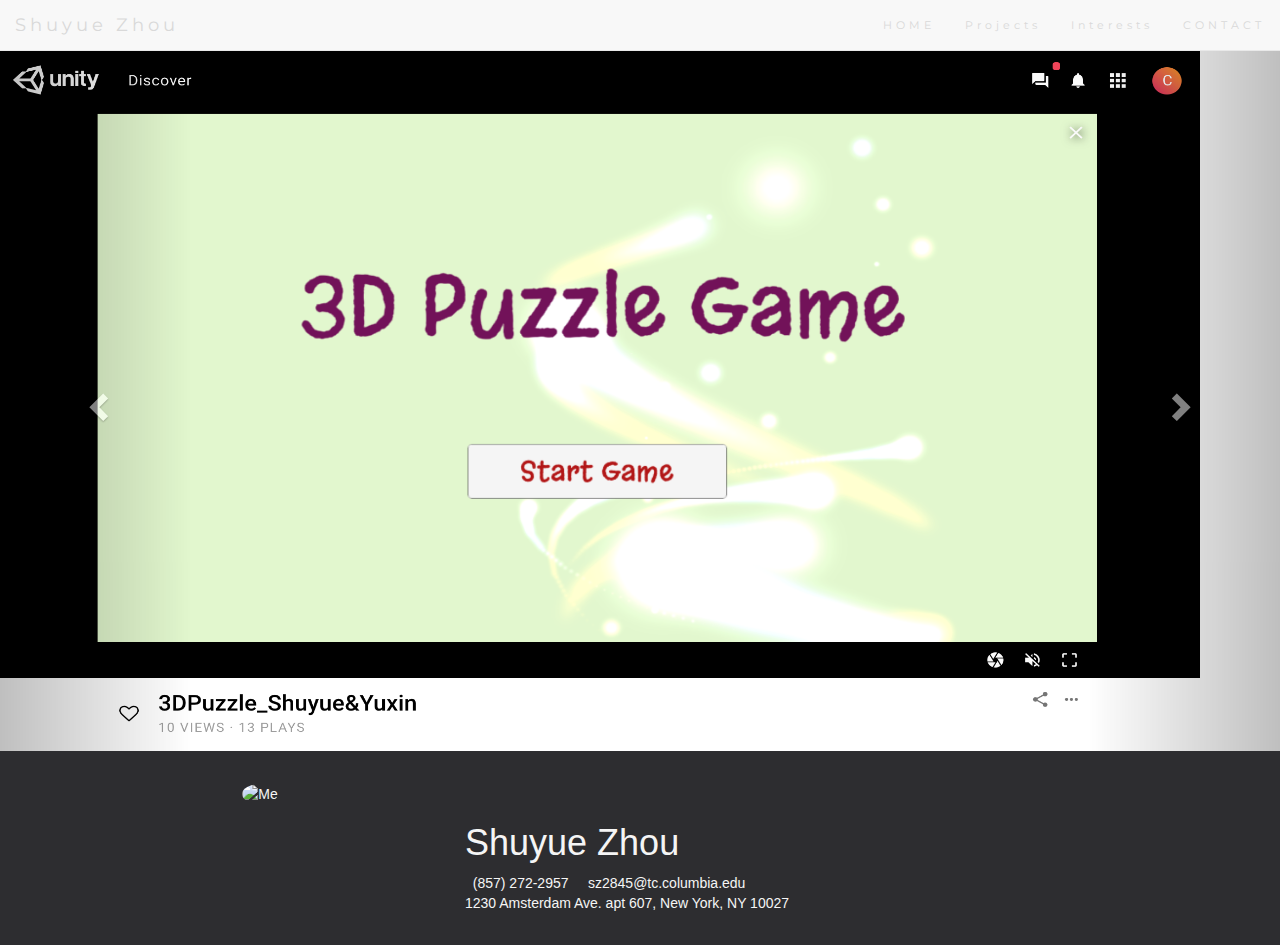
==== index.html @ a61cce33 "v0" ====
<!DOCTYPE html>
<html lang="en">

<head>
  <!-- Theme Made By www.w3schools.com - No Copyright -->
  <title>Bootstrap Theme The Band</title>
  <meta charset="utf-8">
  <meta name="viewport" content="width=device-width, initial-scale=1">
  <link rel="stylesheet" href="custom.css">
  <link rel="stylesheet" href="https://maxcdn.bootstrapcdn.com/bootstrap/3.4.1/css/bootstrap.min.css">
  <link href="https://fonts.googleapis.com/css?family=Lato" rel="stylesheet" type="text/css">
  <link href="https://fonts.googleapis.com/css?family=Montserrat" rel="stylesheet" type="text/css">
  <script src="https://ajax.googleapis.com/ajax/libs/jquery/3.5.1/jquery.min.js"></script>
  <script src="https://maxcdn.bootstrapcdn.com/bootstrap/3.4.1/js/bootstrap.min.js"></script>
  <script src="main.js"></script>
</head>

<body id="myPage" data-spy="scroll" data-target=".navbar" data-offset="50">
<div id = "nav_space">
  <br>

</div>
  <nav class="navbar navbar-default navbar-fixed-top">
    <div class="container-fluid">
      <div class="navbar-header">
        <button type="button" class="navbar-toggle" data-toggle="collapse" data-target="#myNavbar">
          <span class="icon-bar"></span>
          <span class="icon-bar"></span>
          <span class="icon-bar"></span>
        </button>
        <a class="navbar-brand" href="#myPage">Shuyue Zhou</a>
      </div>
      <div class="collapse navbar-collapse" id="myNavbar">
        <ul class="nav navbar-nav navbar-right">
          <li><a href="index.html">HOME</a></li>
          <li><a href="project.html">Projects</a></li>
          <li><a href="#interests">Interests</a></li>
          <li><a href="#contact">CONTACT</a></li>
          <!-- <li><a href="#"><span class="glyphicon glyphicon-search"></span></a></li> -->
        </ul>
      </div>
    </div>
  </nav>


<!-- carousel -->
  <div id="myCarousel" class="carousel slide" data-ride="carousel">
      <!-- Indicators -->
      <ol class="carousel-indicators">
        <li data-target="#myCarousel" data-slide-to="0" class="active"></li>
        <li data-target="#myCarousel" data-slide-to="1"></li>
        <li data-target="#myCarousel" data-slide-to="2"></li>
      </ol>

      <!-- Wrapper for slides -->
      <div class="carousel-inner" role="listbox">
        <div class="item active">
          <img src="/images/3Dpuzzle.png" class="img-responsive" alt="3D Puzzle Game" width="1200" height="700">
          <div class="carousel-caption">
            <!-- <h3>3D Puzzle Game</h3> -->
            <!-- <p>A spacial-awareness training game I made with my friend.</p> -->
          </div>
        </div>

        <div class="item">
          <img src="/images/BahamaCruiseTrip.jpg" class="img-responsive" alt="Bahama" width="1200" height="700">
          <div class="carousel-caption">
            <h3>Bahama</h3>
            <p>Me in a cruise trip to Bahama.</p>
          </div>
        </div>

        <div class="item">

            <img src="/images/Salmon Bowl.jpg" class="img-responsive center-block" alt="Salmon Bowl" height="700">
            <div class="carousel-caption">
              <h3>Taro Salmon Bowl</h3>
              <p>A taro salmon bowl I made. </p>
            </div>


        </div>
      </div>

      <!-- Left and right controls -->
      <a class="left carousel-control" href="#myCarousel" role="button" data-slide="prev">
        <span class="glyphicon glyphicon-chevron-left" aria-hidden="true"></span>
        <span class="sr-only">Previous</span>
      </a>
      <a class="right carousel-control" href="#myCarousel" role="button" data-slide="next">
        <span class="glyphicon glyphicon-chevron-right" aria-hidden="true"></span>
        <span class="sr-only">Next</span>
      </a>
  </div>

  <!-- Footer -->
  <footer class="">
    <!-- <div class="jumbotron"> -->

      <div class="container">
        <div class="col-sm-4 text-center">
          <img src="./images/IMG_2976.jpg" class="img-responsive img-circle" style="display:inline" alt="Me" width="150" height="100">
        </div>
        <div class="col-sm-8 info my-auto">
          <br class="nav_space">
          <h1>Shuyue Zhou</h1>
          <div class="contact">
            <i class="fas fa-phone-alt fa-lg fa-fwv spin">&nbsp </i><a href="857 272-2957">(857) 272-2957</a> &nbsp&nbsp
            <i class="fas fa-envelope fa-lg fa-fw spin">&nbsp</i><a href="mailto:sz2845@tc.columbia.edu" target="_blank">sz2845@tc.columbia.edu</a>
            <br>
            <i class="fas fa-home fa-lg fa-fw spin"></i>1230 Amsterdam Ave. apt 607, New York, NY 10027</a>
          </div>
        </div>
      </div>
    <!-- </div> -->
  </footer>
</body>

</html>
---- custom.css ----
body {
    font: 400 15px/1.8 Lato, sans-serif;
    color: #777;
  }
  h3, h4 {
    margin: 10px 0 30px 0;
    letter-spacing: 10px;
    font-size: 20px;
    color: #111;
  }
  .container {
    padding: 80px 120px;
  }
  #nav_space{
    margin: 10px 0 30px 0;
    line-height: 11px;
  }
  .person {
    border: 10px solid transparent;
    margin-bottom: 25px;
    width: 80%;
    height: 80%;
    opacity: 0.7;
  }
  .person:hover {
    border-color: #f1f1f1;
  }
  .carousel-inner img {
    -webkit-filter: grayscale(10%);
    filter: grayscale(10%); /* make all photos black and white */
    /* width: 100%; /* Set width to 100% */ */
    margin: 0 auto;

  }
  .img-responsive{
    max-height: 700px;
  }

  .carousel-caption h3 {
    color: #fff !important;
  }
  @media (max-width: 600px) {
    .carousel-caption {
      display: none; /* Hide the carousel text when the screen is less than 600 pixels wide */
    }
  }
  .bg-1 {
    background: #2d2d30;
    color: #bdbdbd;
  }
  .bg-1 h3 {color: #fff;}
  .bg-1 p {font-style: italic;}
  .list-group-item:first-child {
    border-top-right-radius: 0;
    border-top-left-radius: 0;
  }
  .list-group-item:last-child {
    border-bottom-right-radius: 0;
    border-bottom-left-radius: 0;
  }
  .thumbnail {
    padding: 0 0 15px 0;
    border: none;
    border-radius: 0;
  }
  .thumbnail p {
    margin-top: 15px;
    color: #555;
  }
  .btn {
    padding: 10px 20px;
    background-color: #333;
    color: #f1f1f1;
    border-radius: 0;
    transition: .2s;
  }
  .btn:hover, .btn:focus {
    border: 1px solid #333;
    background-color: #fff;
    color: #000;
  }
  .modal-header, h4, .close {
    background-color: #333;
    color: #fff !important;
    text-align: center;
    font-size: 30px;
  }
  .modal-header, .modal-body {
    padding: 40px 50px;
  }
  .nav-tabs li a {
    color: #777;
  }
  #googleMap {
    width: 100%;
    height: 400px;
    -webkit-filter: grayscale(100%);
    filter: grayscale(100%);
  }
  .navbar {
    font-family: Montserrat, sans-serif;
    margin-bottom: 0;
    background-color: #2d2d30;
    border: 0;
    font-size: 11px !important;
    letter-spacing: 4px;
    opacity: 0.9;
  }
  .navbar li a, .navbar .navbar-brand {
    color: #d5d5d5 !important;
  }
  .navbar-nav li a:hover {
    color: #fff !important;
  }
  .navbar-nav li.active a {
    color: #fff !important;
    background-color: #29292c !important;
  }
  .navbar-default .navbar-toggle {
    border-color: transparent;
  }
  /* .open .dropdown-toggle {
    color: #fff;
    background-color: #555 !important;
  }
  .dropdown-menu li a {
    color: #000 !important;
  }
  .dropdown-menu li a:hover {
    background-color: red !important;
  } */

  .jumbotron{
    background-color: transparent !important;
  }
  footer {
    background-color: #2d2d30;
    color: #f5f5f5;
    padding: 32px;
  }
  footer > .container{
    padding-top:0px;
    padding-bottom: 0px;
  }

  footer a {
    color: #f5f5f5;
  }
  footer a:hover {
    color: #777;
    text-decoration: none;
  }
  .form-control {
    border-radius: 0;
  }
  textarea {
    resize: none;
  }
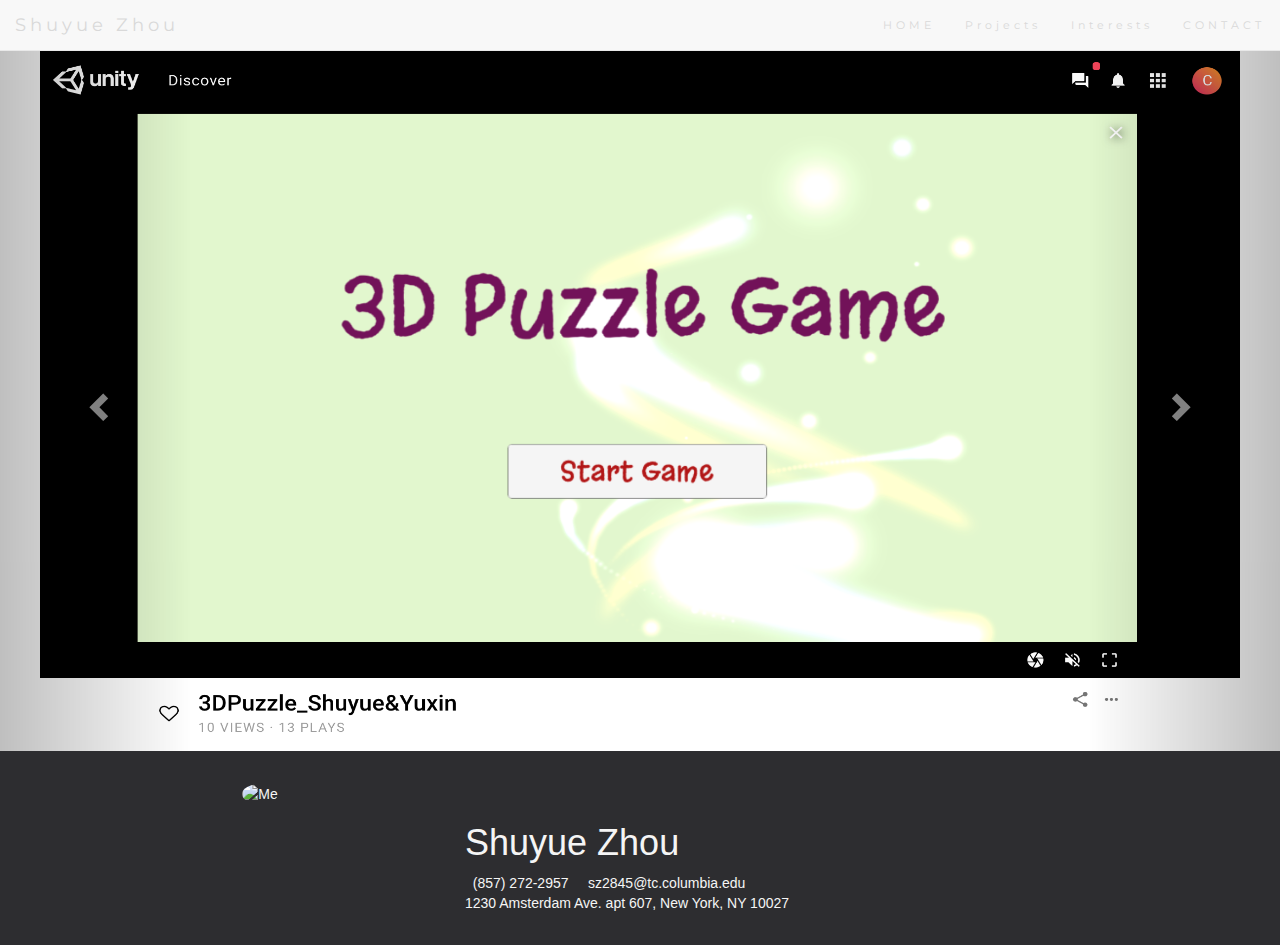
==== commit 5c72fec6: "首页" ====
--- a/index.html
+++ b/index.html
@@ -55,7 +55,7 @@
       <!-- Wrapper for slides -->
       <div class="carousel-inner" role="listbox">
         <div class="item active">
-          <img src="/images/3Dpuzzle.png" class="img-responsive" alt="3D Puzzle Game" width="1200" height="700">
+          <img src="./images/3Dpuzzle.png" class="img-responsive center-block" alt="3D Puzzle Game" width="1200" height="700">
           <div class="carousel-caption">
             <!-- <h3>3D Puzzle Game</h3> -->
             <!-- <p>A spacial-awareness training game I made with my friend.</p> -->
@@ -63,7 +63,7 @@
         </div>
 
         <div class="item">
-          <img src="/images/BahamaCruiseTrip.jpg" class="img-responsive" alt="Bahama" width="1200" height="700">
+          <img src="./images/BahamaCruiseTrip.jpg" class="img-responsive center-block" alt="Bahama" width="1200" height="700">
           <div class="carousel-caption">
             <h3>Bahama</h3>
             <p>Me in a cruise trip to Bahama.</p>
@@ -72,7 +72,7 @@
 
         <div class="item">
 
-            <img src="/images/Salmon Bowl.jpg" class="img-responsive center-block" alt="Salmon Bowl" height="700">
+            <img src="./images/Salmon Bowl.jpg" class="img-responsive center-block" alt="Salmon Bowl" height="700">
             <div class="carousel-caption">
               <h3>Taro Salmon Bowl</h3>
               <p>A taro salmon bowl I made. </p>
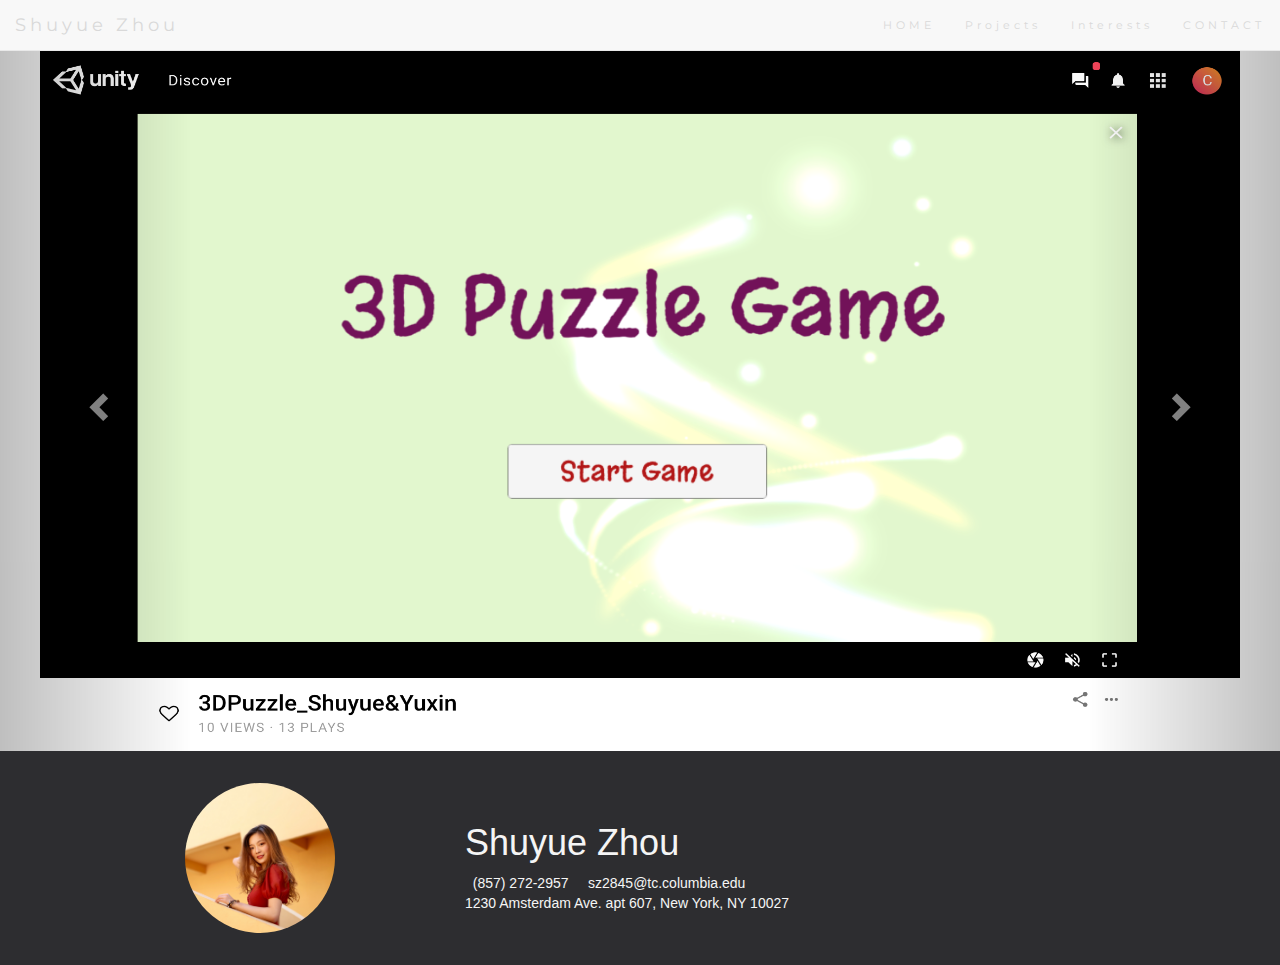
==== commit b35b75a7: "Update index.html" ====
--- a/index.html
+++ b/index.html
@@ -55,7 +55,7 @@
       <!-- Wrapper for slides -->
       <div class="carousel-inner" role="listbox">
         <div class="item active">
-          <img src="./images/3Dpuzzle.png" class="img-responsive center-block" alt="3D Puzzle Game" width="1200" height="700">
+          <img src="images/3Dpuzzle.png" class="img-responsive center-block" alt="3D Puzzle Game" width="1200" height="700">
           <div class="carousel-caption">
             <!-- <h3>3D Puzzle Game</h3> -->
             <!-- <p>A spacial-awareness training game I made with my friend.</p> -->
@@ -63,7 +63,7 @@
         </div>
 
         <div class="item">
-          <img src="./images/BahamaCruiseTrip.jpg" class="img-responsive center-block" alt="Bahama" width="1200" height="700">
+          <img src="images/BahamaCruiseTrip.JPG" class="img-responsive center-block" alt="Bahama" width="1200" height="700">
           <div class="carousel-caption">
             <h3>Bahama</h3>
             <p>Me in a cruise trip to Bahama.</p>
@@ -72,7 +72,7 @@
 
         <div class="item">
 
-            <img src="./images/Salmon Bowl.jpg" class="img-responsive center-block" alt="Salmon Bowl" height="700">
+            <img src="images/SalmonBowl.JPG" class="img-responsive center-block" alt="Salmon Bowl" height="700">
             <div class="carousel-caption">
               <h3>Taro Salmon Bowl</h3>
               <p>A taro salmon bowl I made. </p>
@@ -99,7 +99,7 @@
 
       <div class="container">
         <div class="col-sm-4 text-center">
-          <img src="./images/IMG_2976.jpg" class="img-responsive img-circle" style="display:inline" alt="Me" width="150" height="100">
+          <img src="images/IMG_2976.JPG" class="img-responsive img-circle" style="display:inline" alt="Me" width="150" height="100">
         </div>
         <div class="col-sm-8 info my-auto">
           <br class="nav_space">
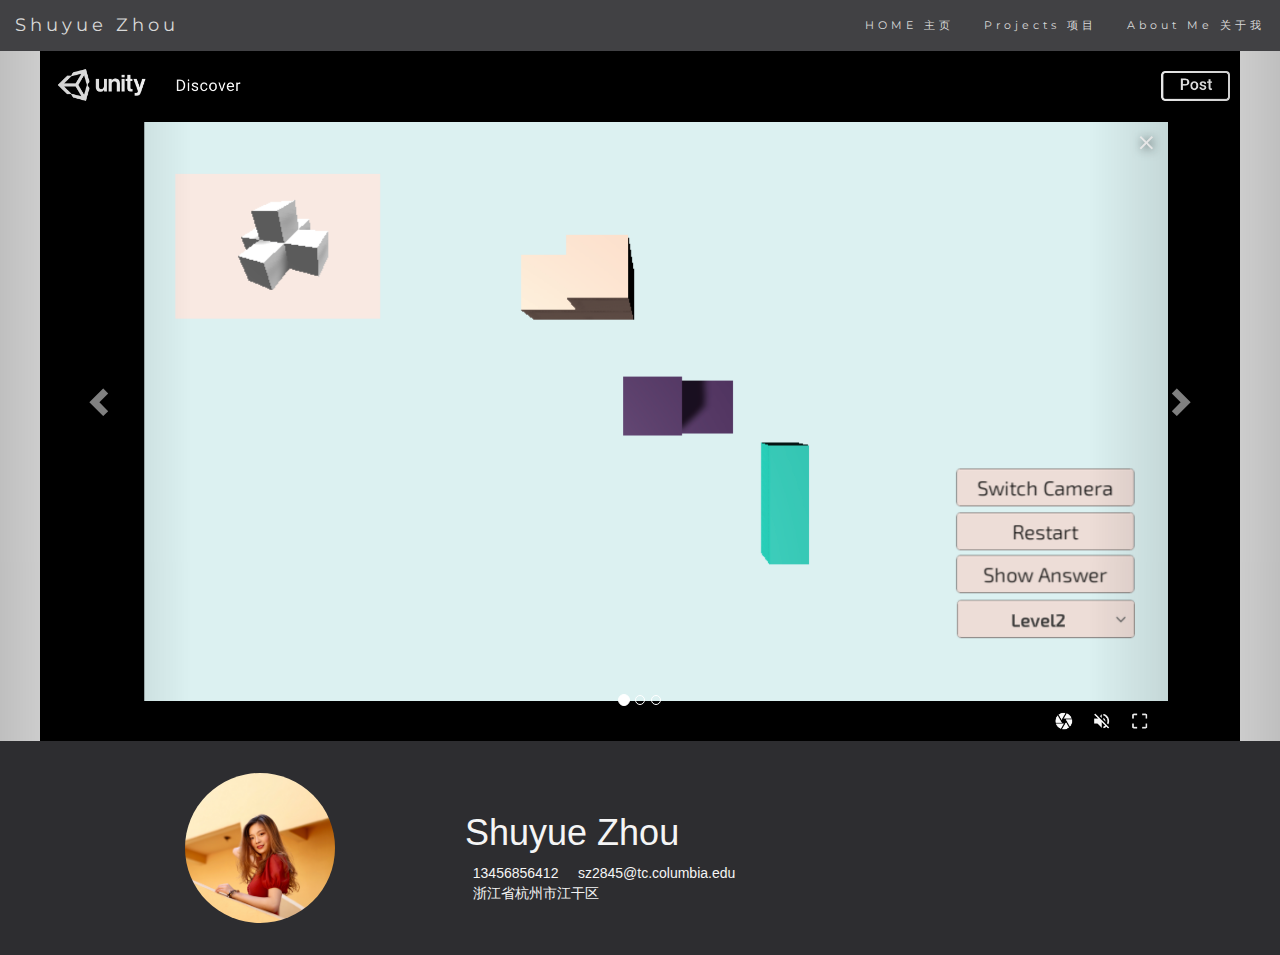
==== commit e0377d2f: "vn" ====
--- a/index.html
+++ b/index.html
@@ -3,7 +3,7 @@
 
 <head>
   <!-- Theme Made By www.w3schools.com - No Copyright -->
-  <title>Bootstrap Theme The Band</title>
+  <title>Shuyue Zhou</title>
   <meta charset="utf-8">
   <meta name="viewport" content="width=device-width, initial-scale=1">
   <link rel="stylesheet" href="custom.css">
@@ -20,7 +20,8 @@
   <br>
 
 </div>
-  <nav class="navbar navbar-default navbar-fixed-top">
+  <nav class="navbar navbar-fixed-top">
+    <!-- navbar-default -->
     <div class="container-fluid">
       <div class="navbar-header">
         <button type="button" class="navbar-toggle" data-toggle="collapse" data-target="#myNavbar">
@@ -32,10 +33,10 @@
       </div>
       <div class="collapse navbar-collapse" id="myNavbar">
         <ul class="nav navbar-nav navbar-right">
-          <li><a href="index.html">HOME</a></li>
-          <li><a href="project.html">Projects</a></li>
-          <li><a href="#interests">Interests</a></li>
-          <li><a href="#contact">CONTACT</a></li>
+          <li><a href="index.html">HOME 主页</a></li>
+          <li><a href="project.html">Projects 项目</a></li>
+          <li><a href="#contact">About Me 关于我</a></li>
+          <!-- <li><a href="#interests">Interests</a></li> -->
           <!-- <li><a href="#"><span class="glyphicon glyphicon-search"></span></a></li> -->
         </ul>
       </div>
@@ -55,7 +56,10 @@
       <!-- Wrapper for slides -->
       <div class="carousel-inner" role="listbox">
         <div class="item active">
-          <img src="images/3Dpuzzle.png" class="img-responsive center-block" alt="3D Puzzle Game" width="1200" height="700">
+          <a href="https://connect.unity.com/mg/other/3dpuzzle_shuyue-yuxin" target="_blank">
+            <img src="images/3Dpuzzle.png" class="img-responsive center-block" alt="3D Puzzle Game" width="1200" height="700">
+
+          </a>
           <div class="carousel-caption">
             <!-- <h3>3D Puzzle Game</h3> -->
             <!-- <p>A spacial-awareness training game I made with my friend.</p> -->
@@ -72,7 +76,7 @@
 
         <div class="item">
 
-            <img src="images/SalmonBowl.JPG" class="img-responsive center-block" alt="Salmon Bowl" height="700">
+            <img src="images/Salmon Bowl.JPG" class="img-responsive center-block" alt="Salmon Bowl" height="700">
             <div class="carousel-caption">
               <h3>Taro Salmon Bowl</h3>
               <p>A taro salmon bowl I made. </p>
@@ -105,10 +109,10 @@
           <br class="nav_space">
           <h1>Shuyue Zhou</h1>
           <div class="contact">
-            <i class="fas fa-phone-alt fa-lg fa-fwv spin">&nbsp </i><a href="857 272-2957">(857) 272-2957</a> &nbsp&nbsp
+            <i class="fas fa-phone-alt fa-lg fa-fwv spin">&nbsp </i><a href="857 272-2957">13456856412</a> &nbsp&nbsp
             <i class="fas fa-envelope fa-lg fa-fw spin">&nbsp</i><a href="mailto:sz2845@tc.columbia.edu" target="_blank">sz2845@tc.columbia.edu</a>
             <br>
-            <i class="fas fa-home fa-lg fa-fw spin"></i>1230 Amsterdam Ave. apt 607, New York, NY 10027</a>
+            <i class="fas fa-home fa-lg fa-fw spin"></i>&nbsp&nbsp浙江省杭州市江干区</a>
           </div>
         </div>
       </div>
--- a/custom.css
+++ b/custom.css
@@ -9,13 +9,14 @@
     color: #111;
   }
   .container {
-    padding: 80px 120px;
+    height: 100%;
+padding: 0 3rem;
   }
   #nav_space{
     margin: 10px 0 30px 0;
     line-height: 11px;
   }
-  .person {
+  /* .person {
     border: 10px solid transparent;
     margin-bottom: 25px;
     width: 80%;
@@ -24,7 +25,7 @@
   }
   .person:hover {
     border-color: #f1f1f1;
-  }
+  } */
   .carousel-inner img {
     -webkit-filter: grayscale(10%);
     filter: grayscale(10%); /* make all photos black and white */
@@ -91,12 +92,12 @@
   .nav-tabs li a {
     color: #777;
   }
-  #googleMap {
+  /* #googleMap {
     width: 100%;
     height: 400px;
     -webkit-filter: grayscale(100%);
     filter: grayscale(100%);
-  }
+  } */
   .navbar {
     font-family: Montserrat, sans-serif;
     margin-bottom: 0;
@@ -106,11 +107,15 @@
     letter-spacing: 4px;
     opacity: 0.9;
   }
+
+  .navbar-default{
+    background-color: #808080;
+  }
   .navbar li a, .navbar .navbar-brand {
     color: #d5d5d5 !important;
   }
   .navbar-nav li a:hover {
-    color: #fff !important;
+    color: #2d2d30 !important;
   }
   .navbar-nav li.active a {
     color: #fff !important;
@@ -119,6 +124,10 @@
   .navbar-default .navbar-toggle {
     border-color: transparent;
   }
+
+
+
+
   /* .open .dropdown-toggle {
     color: #fff;
     background-color: #555 !important;
